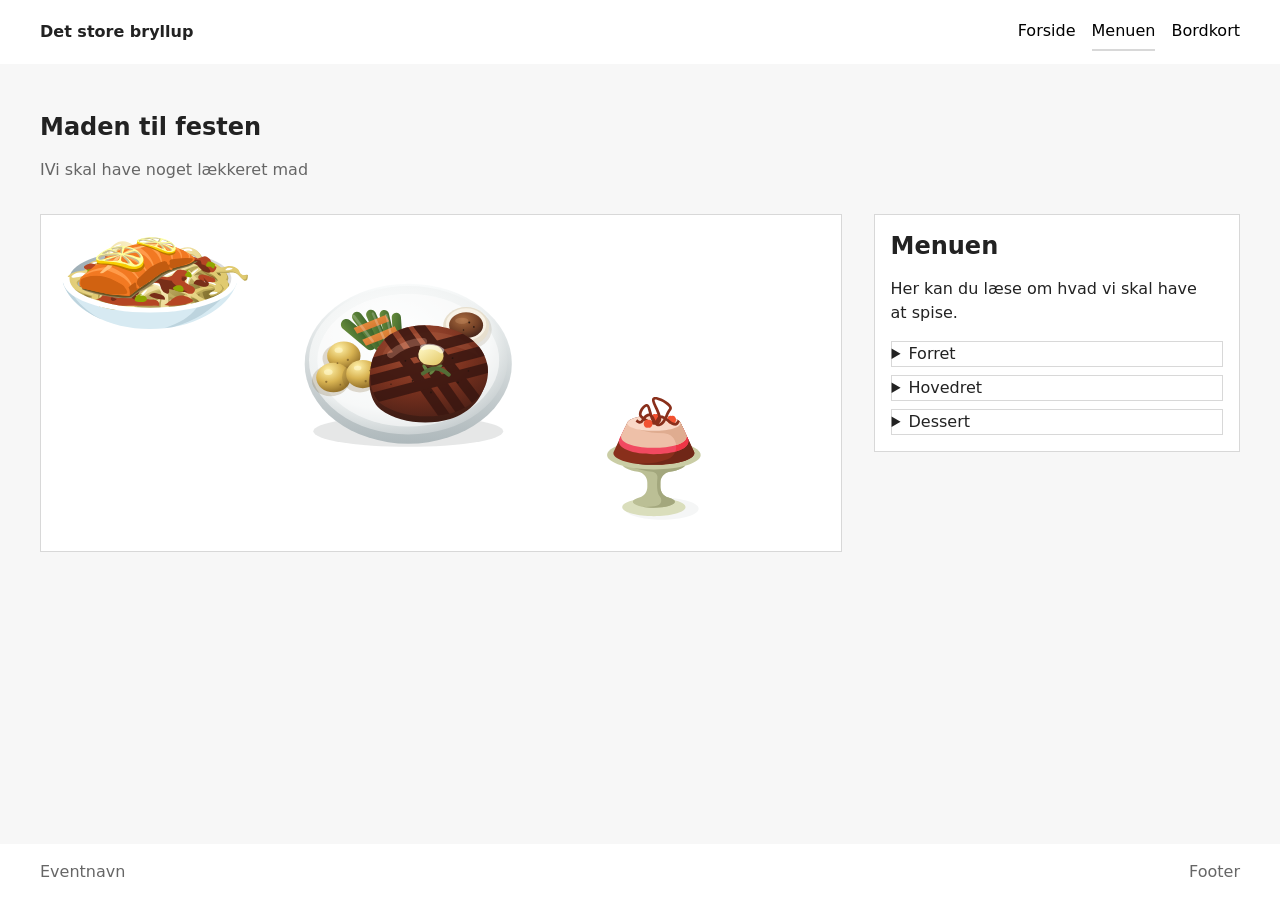
==== svg.html @ 8e70c0fa "init" ====
<!DOCTYPE html>
<html lang="da">

<head>
  <meta charset="UTF-8">
  <meta name="viewport" content="width=device-width, initial-scale=1.0">
  <title>Interaktiv SVG | Eventnavn</title>
  <link rel="stylesheet" href="./starter.css">
  <link rel="stylesheet" href="./style.css">
</head>

<body>
  <header class="site-header">
    <div class="header-content">
      <a class="site-logo" href="./">Det store bryllup</a>
      <nav class="site-nav">
        <button>Menu</button>
        <ul class="menu" id="menu" popover>
          <li><a href="./">Forside</a></li>
          <li><a href="./svg.html" aria-current="page">Menuen</a></li>
          <li><a href="./form.html">Bordkort</a></li>
        </ul>
      </nav>
    </div>
  </header>

  <main>
    <section class="svg-page">
      <header class="svg-intro">
        <h1>Maden til festen</h1>
        <p>IVi skal have noget lækkeret mad</p>
      </header>

      <section class="svg-layout">
        <div class="svg-placeholder">
          <svg class="svg-menu" viewBox="0 0 1000 420">
            <use class="lys" href="test2.svg#lys"></use>
            <use href="test2.svg#figurer"></use>
          </svg>
        </div>

        <article class="panel">
          <h2>Menuen</h2>
          <p>
            Her kan du læse om hvad vi skal have at spise.
          </p>
          <div class="accordion">
            <details class="accordion-item" name="accordion" data-position="first" id="details-first">
              <summary>Forret</summary>
              <div>
                En lækker, saftig ovnbagt laksefilet med en flot gylden-orange overflade, serveret oven på en farverig
                bund af friske
                grøntsager. Rundt om laksen ligger fx grønne asparges, broccoli, squash, gulerødder og små
                cherrytomater.
              </div>
            </details>
            <details class="accordion-item" name="accordion" data-position="second" id="details-second">
              <summary>Hovedret</summary>
              <div>
                En saftig, grillet bøf med en mørk, gyldenbrun stegeskorpe og tydelige grillstriber. Bøffen ser mør og
                blank ud, som om
                den lige er penslet med lidt smør, og toppes med en lille klat kryddersmør og friske krydderurter.

                Ved siden af ligger små gyldne ovnstegte kartofler med sprøde kanter, lidt salt, peber og rosmarin.
              </div>
            </details>
            <details class="accordion-item" name="accordion" data-position="third" id="details-third">
              <summary>Dessert</summary>
              <div>
                En elegant dessert i flotte lag med frisk hindbærmousse, syrlig rabarberkompot og intens mørk chokolade.

                Nederst ligger et lag mørk chokolade med en blank, cremet konsistens. Ovenpå kommer et lag
                rabarberkompot i en smuk
                rødrosa farve med små synlige stykker af rabarber. Herefter et luftigt lag hindbærmousse i en lys rosa
                nuance.
              </div>
            </details>
          </div>
        </article>
      </section>
    </section>
  </main>

  <footer class="site-footer">
    <div class="footer-content">
      <p>Eventnavn</p>
      <p>Footer</p>
    </div>
  </footer>
  <script src="./script.js"></script>
</body>

</html>
---- starter.css ----
html {
  interpolate-size: allow-keywords;
  font-family: system-ui, sans-serif;
  line-height: 1.5;
  -webkit-font-smoothing: antialiased;
}

h1,
h2 {
  line-height: 1.25;
}

p,
li {
  text-wrap: pretty;
}

img,
svg {
  display: block;
  width: 100%;
  height: auto;
}

label {
  display: block;
}

input,
button,
textarea,
select {
  font: inherit;
  color: inherit;
  background-color: transparent;
  font-size: max(1em, 16px);
  padding: 0;
  margin: 0;
}

input:where([type="checkbox"], [type="radio"]) {
  width: 1em;
  height: 1em;
}

textarea {
  resize: none;
  min-height: 4lh;
}

legend {
  padding: 0;
}

select,
::picker(select) {
  appearance: base-select;
}

dialog {
  overscroll-behavior: none;

  &::backdrop {
    overflow: hidden;
    overscroll-behavior: contain;
  }
}

.visually-hidden {
  position: absolute;
  width: 1px;
  height: 1px;
  overflow: hidden;
  white-space: nowrap;
  clip-path: inset(100%);
}
---- style.css ----
/* Variabler */
html {
  --color-page: #f7f7f7;
  --color-surface: #fff;
  --color-text: #222;
  --color-muted: #666;
  --color-border: #d8d8d8;
  --space-05: 0.5rem;
  --space-1: 1rem;
  --space-2: 2rem;
  --space-3: 3rem;

  background: var(--color-page);
  color: var(--color-text);
}

/* Globalt layout */
body {
  margin: 0;
  min-height: 100svh;
  display: grid;
  grid-template-rows: auto 1fr auto;
  grid-template-columns: minmax(1rlh, 1fr) minmax(0, 75rem) minmax(1rlh, 1fr);
}

h1,
h2,
h3,
p {
  margin: 0;
}

main {
  display: grid;
  grid-template-columns: inherit;
  grid-column: 1 / -1;
  align-content: start;
}

main > * {
  grid-column: 2;
  padding-block: var(--space-3);
}

.svg-page {
  display: grid;
  gap: var(--space-2);
}

.svg-intro {
  display: grid;
  gap: var(--space-1);
  max-width: 60ch;
}

.svg-intro p {
  color: var(--color-muted);
}

.svg-layout {
  display: grid;
  gap: var(--space-2);
  align-items: start;
  @media (width > 800px) {
    grid-template-columns: 1fr min(40%, 36ch);
  }
}

.form-page {
  display: grid;
  gap: var(--space-2);
  @media (width > 600px) {
    grid-template-columns: min(40%, 50ch) 1fr;
  }
}

.form-intro {
  display: grid;
  gap: var(--space-1);
  align-content: start;
  max-width: 60ch;
}

.form-intro p {
  color: var(--color-muted);
}

.opsamling-page {
  display: grid;
  gap: var(--space-2);
  align-items: start;

  @media (width > 800px) {
    grid-template-columns: minmax(0, 44ch) minmax(20rem, 1fr);
  }
}

.opsamling-intro {
  gap: var(--space-1);
  max-width: 60ch;
}

.opsamling-intro p {
  color: var(--color-muted);
}

.error-page {
  display: grid;
  gap: var(--space-1);
  max-width: 60ch;
}

.error-page p {
  color: var(--color-muted);
}

/* Header og footer */
.site-header,
.site-footer {
  grid-column: 1 / -1;

  display: grid;
  grid-template-columns: inherit;
  background: var(--color-surface);
}

.header-content,
.footer-content {
  grid-column: 2;
}

.header-content {
  min-height: 4rem;
  display: flex;
  justify-content: space-between;
  align-items: center;
  gap: var(--space-1);
}

.site-logo {
  color: inherit;
  font-weight: 700;
  text-decoration: none;
}

.footer-content {
  padding-block: var(--space-1);
  display: flex;
  flex-wrap: wrap;
  justify-content: space-between;
  gap: var(--space-1);
  color: var(--color-muted);
}

/* Navigation */
[popover] {
  margin: 0;
  padding: 0;
  border: none;
  background: transparent;
}

.site-nav button {
  padding: 0.4rem 0.7rem;
  border: 1px solid var(--color-border);
  background: var(--color-surface);
  @media (width > 600px) {
    display: none;
  }
}

.menu {
  margin: 0;
  padding: var(--space-1);
  list-style: none;
  background: var(--color-surface);
  border: 1px solid var(--color-border);
  @media (width > 600px) {
    display: flex;
    gap: var(--space-1);
    padding: 0;
    border: none;
    background: none;
    position: static;
  }
}

.menu a {
  display: block;
  padding: 0.4rem 0;
  color: inherit;
  text-decoration: none;
  border-bottom: 2px solid #0000;
}

.menu a[aria-current="page"] {
  border-bottom-color: var(--color-border);
}

/* Flader */
.panel,
.svg-placeholder,
.form-placeholder,
.opsamling-placeholder {
  background: var(--color-surface);
  border: 1px solid var(--color-border);
}

.panel {
  padding: var(--space-1);
  display: grid;
  gap: var(--space-1);
}

.svg-placeholder,
.opsamling-placeholder {
  min-height: -webkit-fill-available;
  min-height: stretch;
}

.form-placeholder {
  min-height: -webkit-fill-available;
  min-height: stretch;
  padding: var(--space-1);
}

/* Details */
.accordion {
  display: grid;
  gap: var(--space-05);
}

.accordion-item {
  border: 1px solid var(--color-border);
  background: var(--color-surface);
}

.accordion-item p {
  padding: 0 var(--space-1) var(--space-1);
  color: var(--color-muted);
}

/* Knap/link */
.button {
  justify-self: start;
  display: inline-block;
  padding: 0.5rem 0.8rem;
  border: 1px solid var(--color-border);
  background: var(--color-surface);
  color: inherit;
  text-decoration: none;
}

/* svg */
.lys {
  display: none;
  transition: 0.5s;
  translate: var(--x) var(--y);
}

.svg-menu[data-position="first"] {
  --x: 1%;
  --y: 1%;
  .lys {
    display: block;
    scale: 1;
  }
}

.svg-menu[data-position="second"] {
  --x: 25%;
  --y: 12%;

  .lys {
    display: block;
    scale: 1.5;
  }
}

.svg-menu[data-position="third"] {
  --x: 63%;
  --y: 52%;

  .lys {
    display: block;
    scale: 1;
  }
}

/* Opsamling */
.opsamling-side {
  display: grid;
  grid-template-columns: 2fr 5fr;
}

.opsamling-stage {
  perspective: 800px;
  padding: 2rlh 1rlh;
  background: rgb(235, 233, 241);
  border-radius: 1rlh;
}

.opsamling-bordkort {
  background: #fff;
  width: min(100%, 24rem);
  margin-inline: auto;
  padding: 1rlh;
  box-shadow:
    0px 0.5px 0.6px hsl(0 0% 0% / 0.06),
    0px 1.8px 2.3px -0.5px hsl(0 0% 0% / 0.07),
    0px 4.2px 5.3px -1.1px hsl(0 0% 0% / 0.09),
    0px 9.7px 12.1px -1.6px hsl(0 0% 0% / 0.1);

  display: grid;
  grid-template-columns: 3fr 1fr;
  align-content: start;
  gap: 1rem;
}
.bordkort-kendetegn {
  align-self: center;
}

.joys {
  padding: 0;
  list-style-type: "";
  display: flex;
  flex-wrap: wrap;
  gap: 1ch;
  margin: 0;
}

.joys li {
  border: 1px solid;
  color: var(--accent-color, var(--purple));
  font-weight: 500;
  border-radius: 8px;
  padding: 2px 10px;
}

.joys li:empty {
  display: none;
}
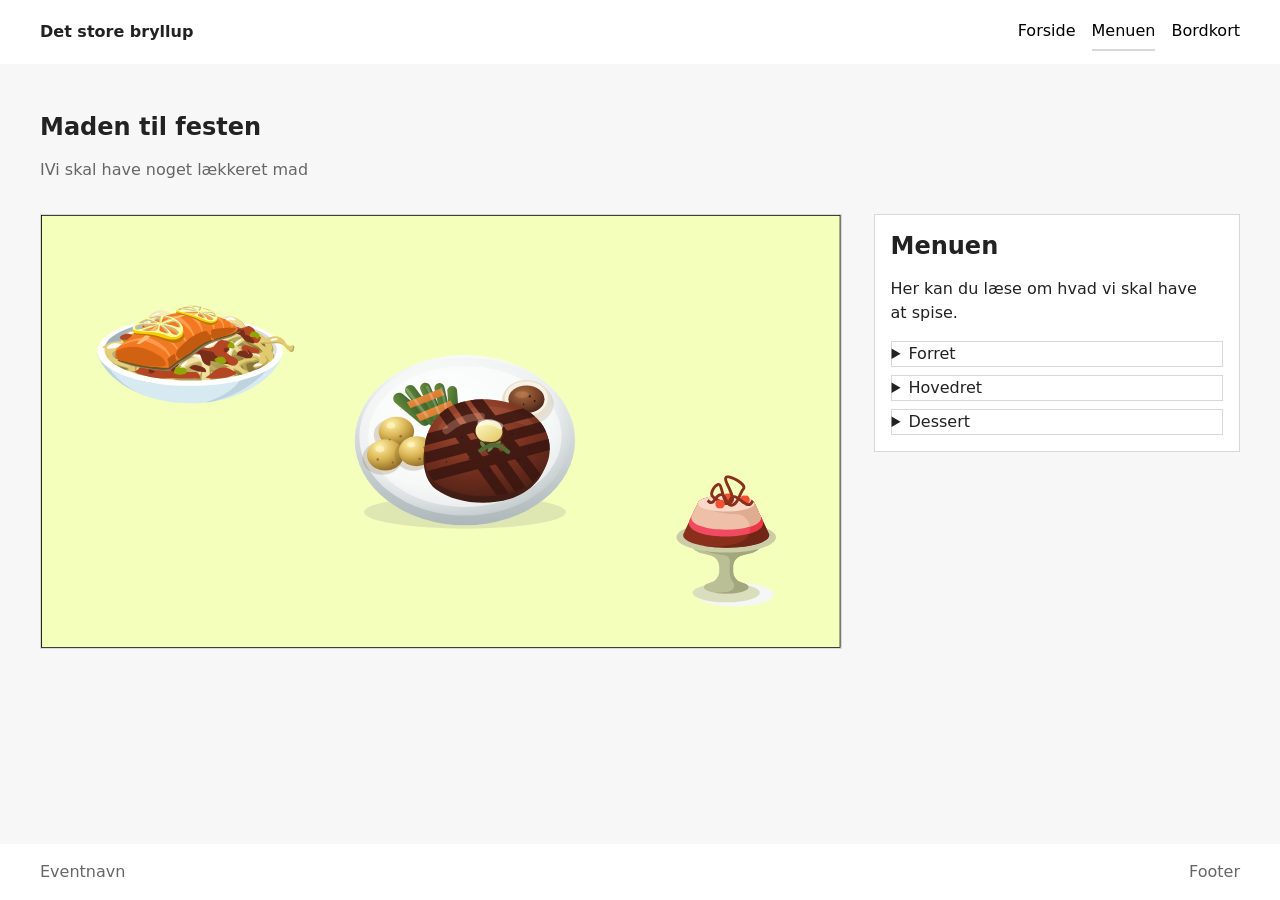
==== commit 94b55a53: "rettelser med Dannie" ====
--- a/svg.html
+++ b/svg.html
@@ -33,9 +33,10 @@
 
       <section class="svg-layout">
         <div class="svg-placeholder">
-          <svg class="svg-menu" viewBox="0 0 1000 420">
-            <use class="lys" href="test2.svg#lys"></use>
-            <use href="test2.svg#figurer"></use>
+          <svg class="svg-menu" viewBox="0 0  940.04 508.82">
+            <use href="test4.svg#baggrund"></use>
+            <use class="lys" href="test4.svg#lys"></use>
+            <use href="test4.svg#figurer"></use>
           </svg>
         </div>
 
--- a/style.css
+++ b/style.css
@@ -256,35 +256,30 @@
   display: none;
   transition: 0.5s;
   translate: var(--x) var(--y);
-}
-
-.svg-menu[data-position="first"] {
-  --x: 1%;
-  --y: 1%;
+  scale: var(--s);
+}
+.svg-menu[data-position] {
   .lys {
     display: block;
-    scale: 1;
-  }
+  }
+}
+
+.svg-menu[data-position="first"] {
+  --x: 0%;
+  --y: 0%;
+  --s: 1;
 }
 
 .svg-menu[data-position="second"] {
   --x: 25%;
-  --y: 12%;
-
-  .lys {
-    display: block;
-    scale: 1.5;
-  }
+  --y: 4%;
+  --s: 1.5;
 }
 
 .svg-menu[data-position="third"] {
-  --x: 63%;
-  --y: 52%;
-
-  .lys {
-    display: block;
-    scale: 1;
-  }
+  --x: 67%;
+  --y: 44%;
+  --s: 1;
 }
 
 /* Opsamling */
